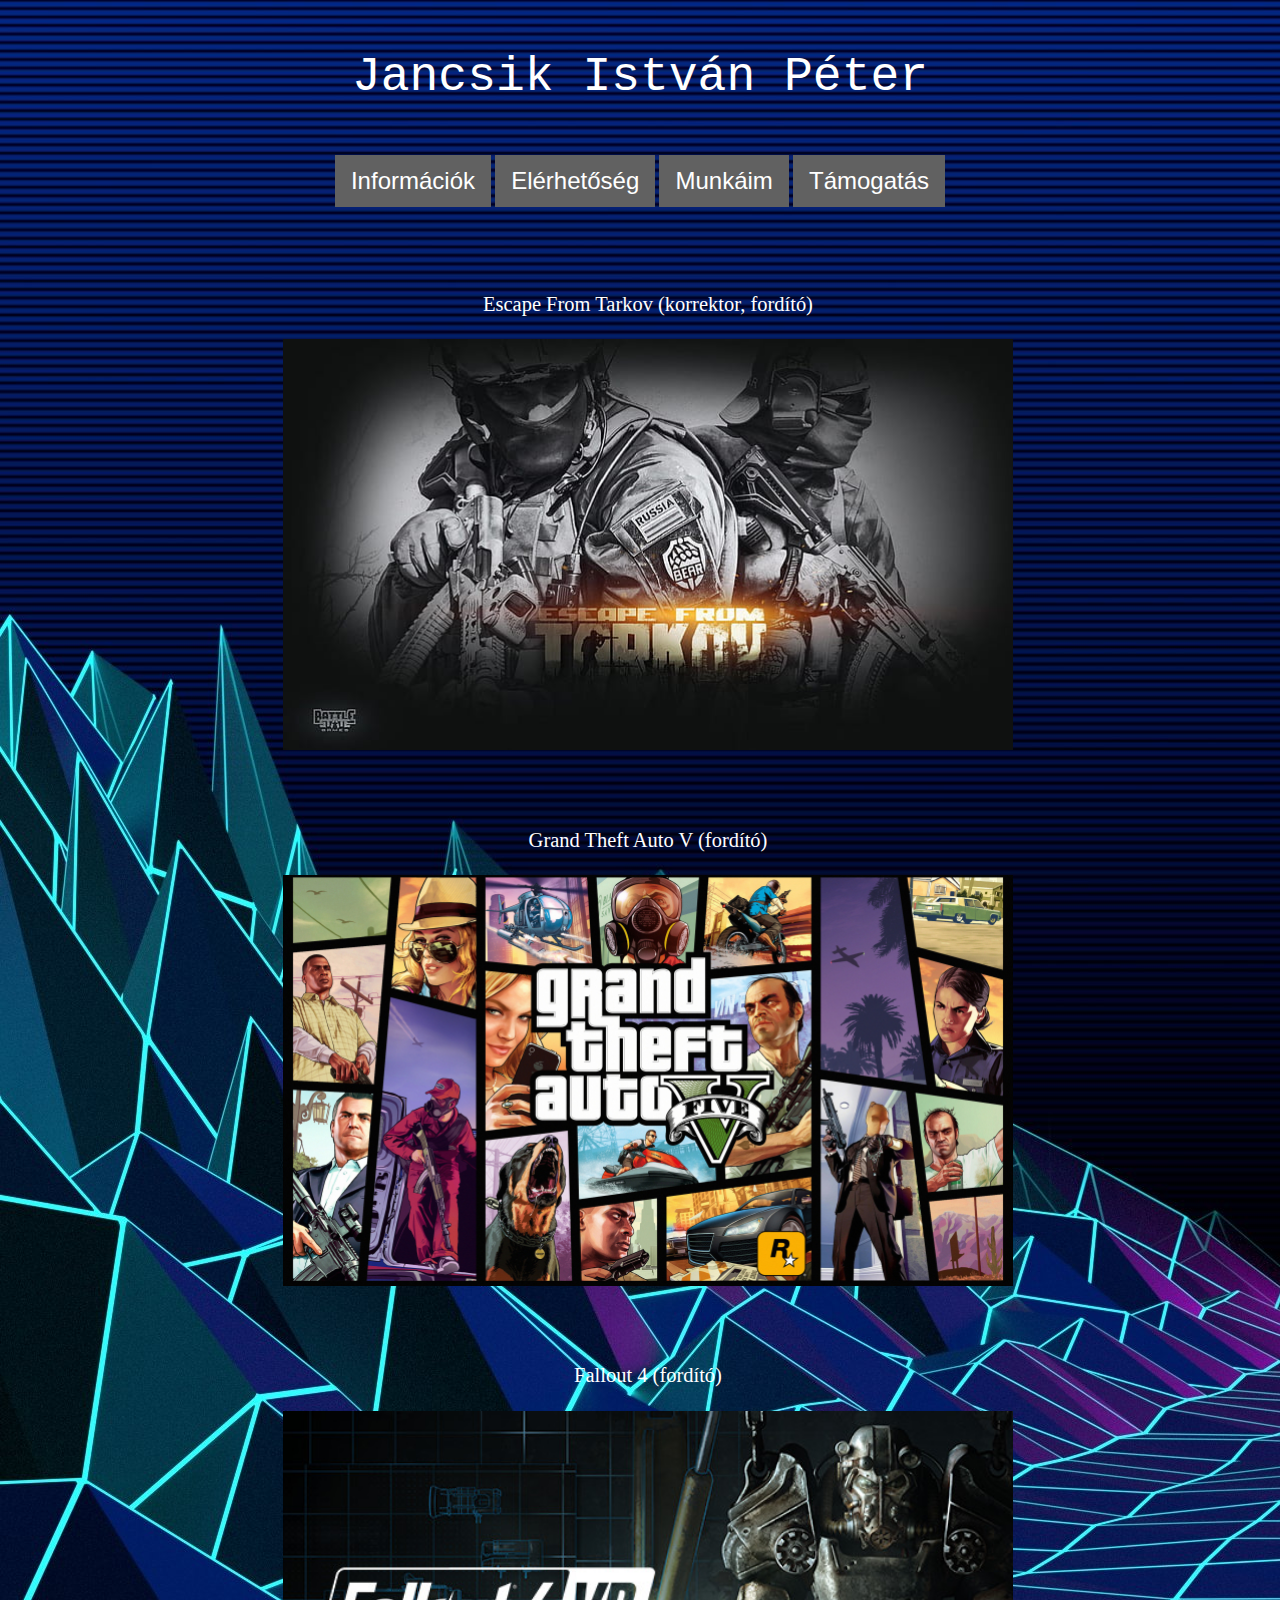
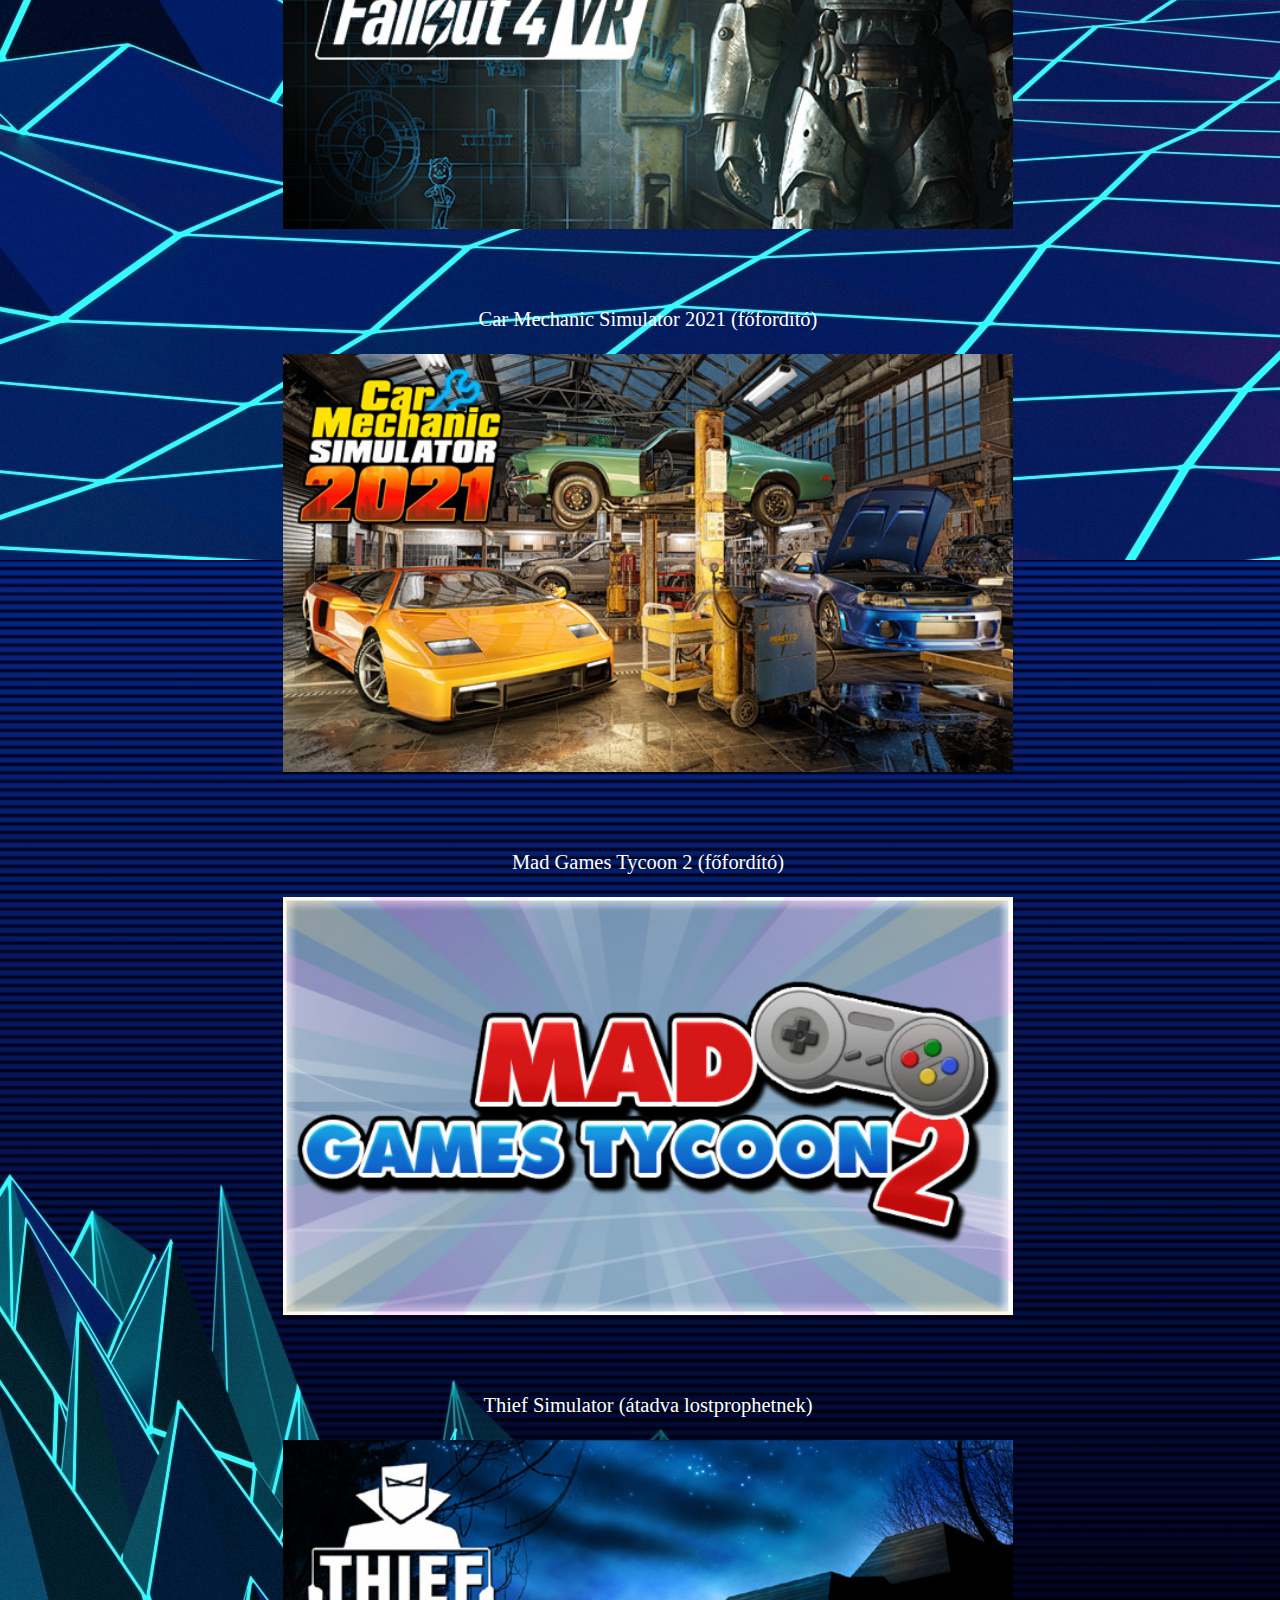
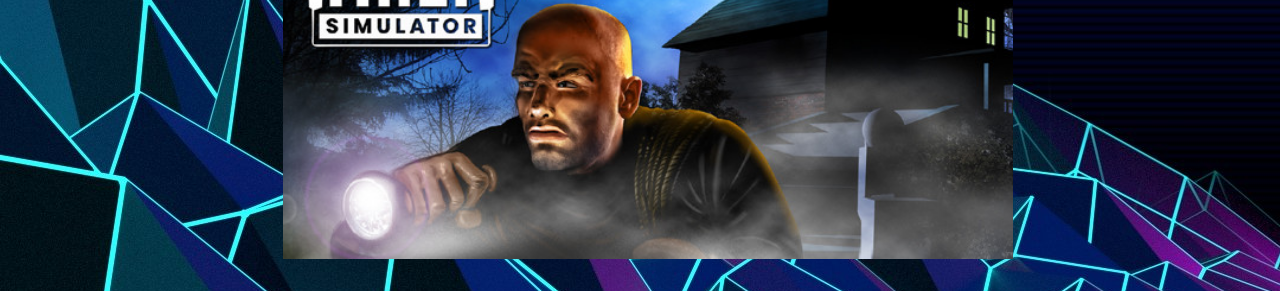
==== forditasok.html @ eab723c5 "Add files via upload" ====
<!DOCTYPE html>
<html>

<head>
	<meta charset="UTF-8">
	<meta name="viewport" content="width=device-width, initial-scale=1">
	<link rel="stylesheet" href="https://www.w3schools.com/w3css/4/w3.css">
	<link rel="stylesheet" href="https://www.w3schools.com/lib/w3-theme-black.css">
	<link rel="stylesheet" href="css/forditasok.css">
	<title>Fordítások</title>
	<link rel="icon" type="image/x-icon" href="kepek/icon.png">
</head>

<body>
	<div style="background-image: url('kepek/hatterkep.jpg'); width: 100%; height: 100%;">
		<!-- Fejléc -->
		<header class="w3-container w3-theme w3-padding" id="myHeader">
			<i class="fa fa-bars w3-xlarge w3-button w3-theme"></i>
			<div class="w3-center">
				<h1 class="w3-xxxlarge w3-animate-bottom">Jancsik István Péter</h1>
				<div class="w3-padding-32">
					<button class="w3-btn w3-xlarge w3-dark-grey w3-hover-light-grey"
						onclick="document.getElementById('id01').style.display='block'">Információk</button>
					<button class="w3-btn w3-xlarge w3-dark-grey w3-hover-light-grey"
						onclick="document.getElementById('id02').style.display='block'">Elérhetőség</button>
					<button class="w3-btn w3-xlarge w3-dark-grey w3-hover-light-grey"
						onclick="document.getElementById('id03').style.display='block'"> <a href="munkak.html"
						target="_blank" class="portfoliotamogat">Munkáim</button>
					<button class="w3-btn w3-xlarge w3-dark-grey w3-hover-light-grey"
						onclick="document.getElementById('donate').style.display='block'"> <a href="https://www.paypal.com/donate?hosted_button_id=AQDL87PLFY9RY"
						target="_blank" class="portfoliotamogat">Támogatás</button>
				</div>
			</div>
		</header>
		<!-- Info -->
		
		<div id="id01" class="w3-modal">
			<div class="w3-grey w3-modal-content w3-card-4 w3-animate-top">
				<span onclick="document.getElementById('id01').style.display='none'"></span>
				<p><i class="fa fa-smile-o"></i></p>
				</header>
				<div class="w3-padding">
					<div class="panel">
						<p><p>
							<a>Név: <a href="https://github.com/blackburna" class="linkek" target="_blank">Jancsik István Péter</a>
							<br><br>
							Életkor: <a href="https://www.facebook.com/BlackburnRR/about_contact_and_basic_info" class="linkek" target="_blank">21</a>
							<br><br>
							Születési hely: <a href="https://hu.wikipedia.org/wiki/Ny%C3%ADregyh%C3%A1za"
							class="linkek" target="_blank">Nyíregyháza</a>
							<br><br>Hobbik:
							<a href="https://magyaritasok.hu/profile/blackburn" class="linkek" target="_blank">Fordító</a>
							<a href="kepek/gaming.png" class="linkek" target="_blank">Gaming</a>
							<a href="kepek/airsoft.jpg" class="linkek" target="_blank">Airsoft</a>
						</p></p>
					</div>
				</div>
			</div>
		</div>
		<!-- Elérhetőség -->
		<div id="id02" class="w3-modal">
			<div class="w3-grey w3-modal-content w3-card-4 w3-animate-top">
				<span onclick="document.getElementById('id02').style.display='none'"></span>
				<p><i class="fa fa-smile-o"></i></p>
				</header>
				<div class="w3-padding">
					<div class="panel">
						<p></p>
						<p>Facebook: <a href="https://www.Facebook.com/blackburnRR/" class="linkek" target="_blank">Péter Jancsik</a>
							<br><br>
							Steam profil: <a href="https://steamcommunity.com/id/blackyke" class="linkek" target="_blank">Blackburn</a>
							<br><br>
							Instagram: <a href="https://www.instagram.com/Akenrutin/" class="linkek" target="_blank">Akenrutin</a>
							<br><br>
							E-mail: <a
								href="https://mail.google.com/mail/?view=cm&amp;fs=1&amp;tf=1&amp;to=isjanxs@gmail.com"
								class="linkek" target="_blank">isjanxs@gmail.com</a>
							<br><br>
							Telefonszám: <a href="tel:+36703607734" class="linkek">+36703607734</a>
						</p>
					</div>
				</div>
			</div>
		</div>
		<div id="id03"></div>
		<div id="donate"></div>
		<!-- Képek -->
		<div class="w3-row-padding w3-center w3-margin-left">
			<div class="w3-padding-32">
				<div class="w1-card w3-container" style="min-height:300px">
					<h3 style="font-size:1.6vw;"><a href="https://www.escapefromtarkov.com/" class="keplink" target="_blank">Escape From Tarkov (korrektor, fordító)</a></h3>
					<a href="kepek/tarkovford.png" target="_blank"><img src="kepek/tarkov.jpg"style="width:60%">
				</div>
			</div>
		</div>
		<div class="w3-row-padding w3-center w3-margin-left">
			<div class="w3-padding-32">
				<div class="w1-card w3-container" style="min-height:300px">
					<h3 style="font-size:1.6vw;"><a href="https://magyaritasok.hu/games/grand-theft-auto-v" class="keplink" target="_blank">Grand Theft Auto V (fordító)</a></h3>
					<img src="kepek/gta.jpg" style="width:60%">
				</div>
			</div>
		</div>
		<div class="w3-row-padding w3-center w3-margin-left">
			<div class="w3-padding-32">
				<div class="w1-card w3-container" style="min-height:300px">
					<h3 style="font-size:1.6vw;"><a href="https://magyaritasok.hu/games/fallout-4" class="keplink" target="_blank">Fallout 4 (fordító)</a></h3>
					<a href="kepek/fallout4ford.png" target="_blank"><img src="kepek/fallout4.jpg"style="width:60%">
				</div>
			</div>
		</div>
		<div class="w3-row-padding w3-center w3-margin-left">
			<div class="w3-padding-32">
				<div class="w1-card w3-container" style="min-height:300px">
					<h3 style="font-size:1.6vw;"><a href="https://store.steampowered.com/app/1190000/Car_Mechanic_Simulator_2021/" class="keplink" target="_blank">Car Mechanic Simulator 2021 (főfordító)</a></h3>
					<a href="kepek/cms2021ford.png" target="_blank"><img src="kepek/cms2021.jpg"style="width:60%">
				</div>
			</div>
		</div>
		<div class="w3-row-padding w3-center w3-margin-left">
			<div class="w3-padding-32">
				<div class="w1-card w3-container" style="min-height:300px">
					<h3 style="font-size:1.6vw;"><a href="https://store.steampowered.com/app/1342330/Mad_Games_Tycoon_2/" class="keplink" target="_blank">Mad Games Tycoon 2 (főfordító)</a></h3>
					<a href="kepek/mgtycoon2ford.png" target="_blank"><img src="kepek/mgtycoon2.jpg"style="width:60%">
				</div>
			</div>
		</div>
		<div class="w3-row-padding w3-center w3-margin-left">
			<div class="w3-padding-32">
				<div class="w1-card w3-container" style="min-height:300px">
					<h3 style="font-size:1.6vw;"><a href="https://store.steampowered.com/app/704850/Thief_Simulator/" class="keplink" target="_blank">Thief Simulator (átadva lostprophetnek)</a></h3>
					<img src="kepek/thiefsim.jpg" style="width:60%">
				</div>
			</div>
		</div>
</body>
<script>
	//Script
	var infoablak = document.getElementById('id01'); //Infoablak ID, lehívás
	var elerhablak = document.getElementById('id02'); //Elerhablak ID, lehívás
	window.onclick = function (event) {
		if (event.target == infoablak) {
			infoablak.style.display = "none";
		}
		if (event.target == elerhablak) {
			elerhablak.style.display = "none";
		}
	}
</script>

</html>
---- css/forditasok.css ----
h3 {
  color: rgb(255, 255, 255);
  text-decoration: transparent;
  font-family: Papyrus;
  cursor: default;
}
h1 {
  color: white;
  font-family: "Lucida Console", "Courier New", monospace;
  cursor: default;
}
button {
  font: xx-large 11px Helvetica;
  text-decoration: none;
  background-color: #EEEEEE;
  color: #333333;
  padding: 2px 6px 2px 6px;
  border-top: 1px solid #CCCCCC;
  border-right: 1px solid #333333;
  border-bottom: 1px solid #333333;
  border-left: 1px solid #CCCCCC;
}
.button-close-modal {
  display: block;
  font-size: 2rem;
  font-weight: bold;
  margin-left: auto;
}
body{ 
  display: flex;
  justify-content: center;
  align-items: center;
  min-height: 100vh;
  overflow: hidden;
}
.panel{
  border-top: 10px solid #333333;
  border-right: 10px solid #CCCCCC;
  border-bottom: 10px solid #333333;
  border-left: 10px solid #CCCCCC;
}
span{
  cursor: pointer;
}
.linkek{
  font: xx-large 11px Helvetica;
  text-decoration: none;
  background-color: #eeeeee00;
  color: #000000;
  padding: 2px 6px 2px 6px;
  border-top: 1px solid #009688;
  border-right: 1px solid #009688;
  border-bottom: 1px solid #009688;
  border-left: 1px solid #009688;
  transition: 0.35s;
}
.keplink{
  margin-bottom: 10px;
  border: 2px 2px 2px r;
}
.keplink:hover{
  transform: scale(1.7);
  z-index: 2;
  color: #009688;
}
.keplink:link, .linkek:visited {
  text-align: center;
  text-decoration: none;
  display: inline-block;
  transition: 0.35s;
  left: 0;
  bottom:-10px;
  transition: 0.5s;
  
}
.linkek:hover{
  color: #009688;
  text-decoration: none;
  font-family: sans-serif;
}
p{
  color: #046e64;
  font-weight: 200;
  font-size: 130%;
  text-shadow: 0px 0px #333333;
  font-family: sans-serif;
  margin-left: 10px;
  cursor: default;
}
.portfoliotamogat{
  position: relative;
  text-decoration: none ;
}
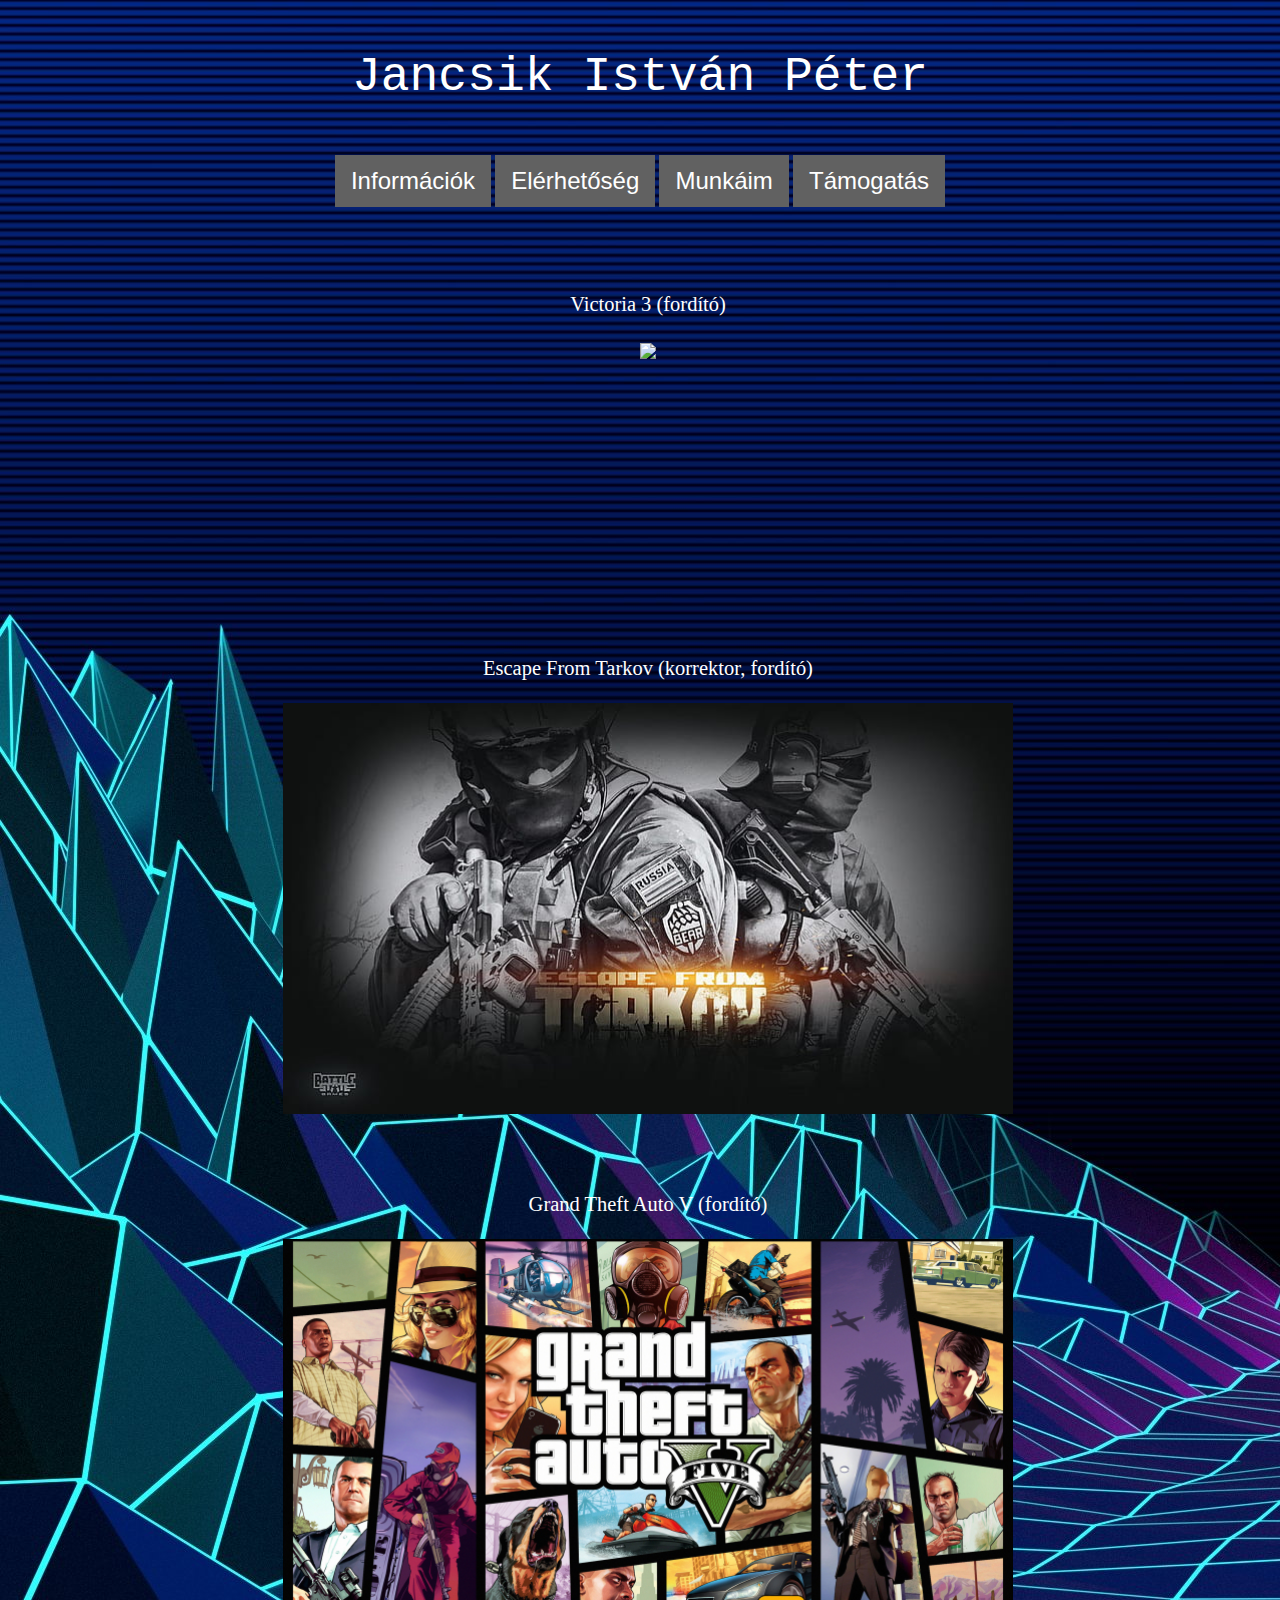
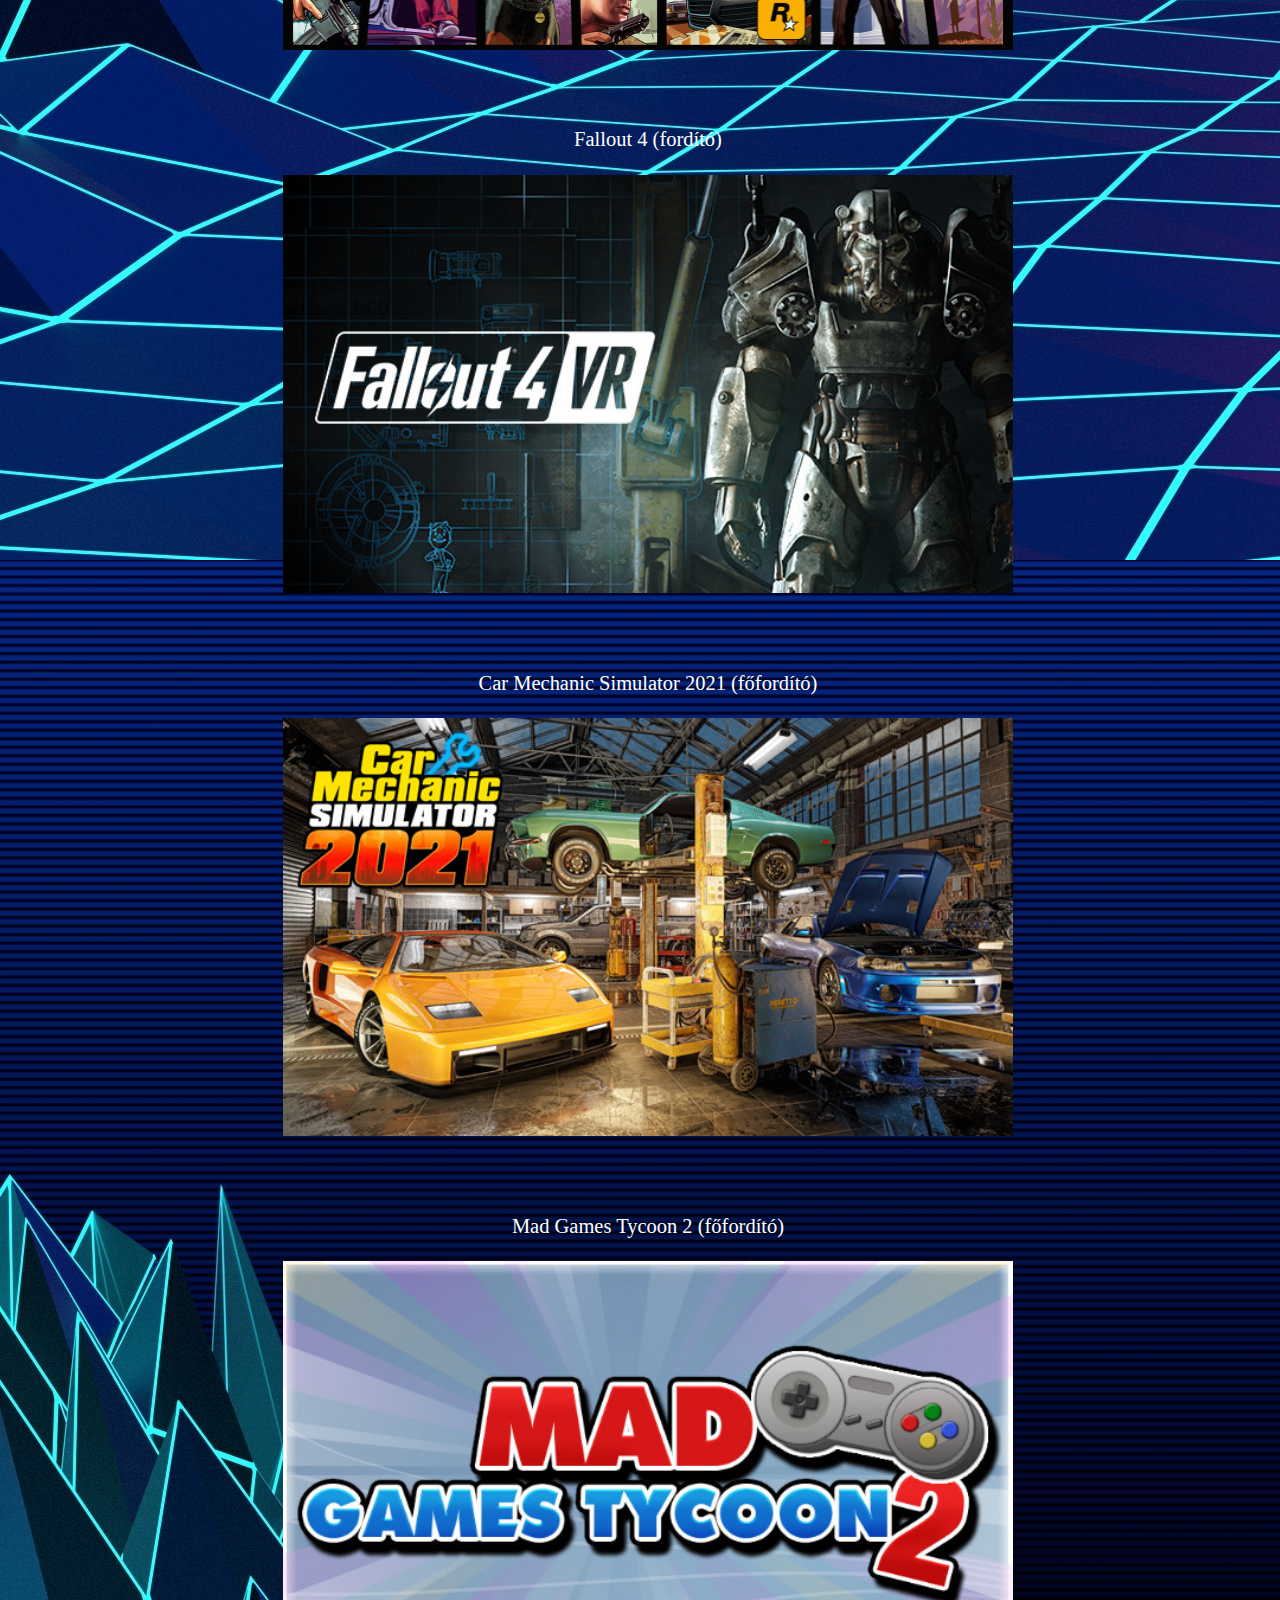
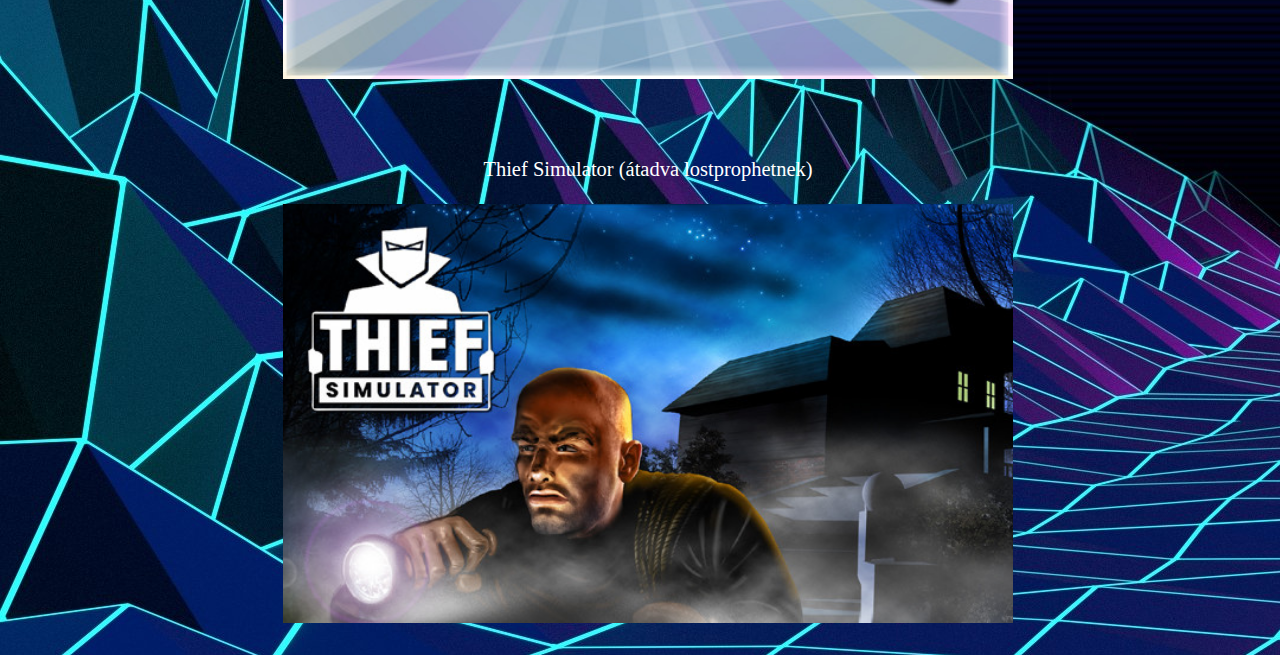
==== commit ae259b4d: "Update forditasok.html" ====
--- a/forditasok.html
+++ b/forditasok.html
@@ -88,6 +88,14 @@
 		<div class="w3-row-padding w3-center w3-margin-left">
 			<div class="w3-padding-32">
 				<div class="w1-card w3-container" style="min-height:300px">
+					<h3 style="font-size:1.6vw;"><a href="https://www.paradoxinteractive.com/games/victoria-3/about" class="keplink" target="_blank">Victoria 3 (fordító)</a></h3>
+					<a href="kepek/tarkovford.png" target="_blank"><img src="kepek/vicky3.jpg"style="width:60%">
+				</div>
+			</div>
+		</div>
+		<div class="w3-row-padding w3-center w3-margin-left">
+			<div class="w3-padding-32">
+				<div class="w1-card w3-container" style="min-height:300px">
 					<h3 style="font-size:1.6vw;"><a href="https://www.escapefromtarkov.com/" class="keplink" target="_blank">Escape From Tarkov (korrektor, fordító)</a></h3>
 					<a href="kepek/tarkovford.png" target="_blank"><img src="kepek/tarkov.jpg"style="width:60%">
 				</div>
@@ -148,4 +156,4 @@
 	}
 </script>
 
-</html>+</html>
